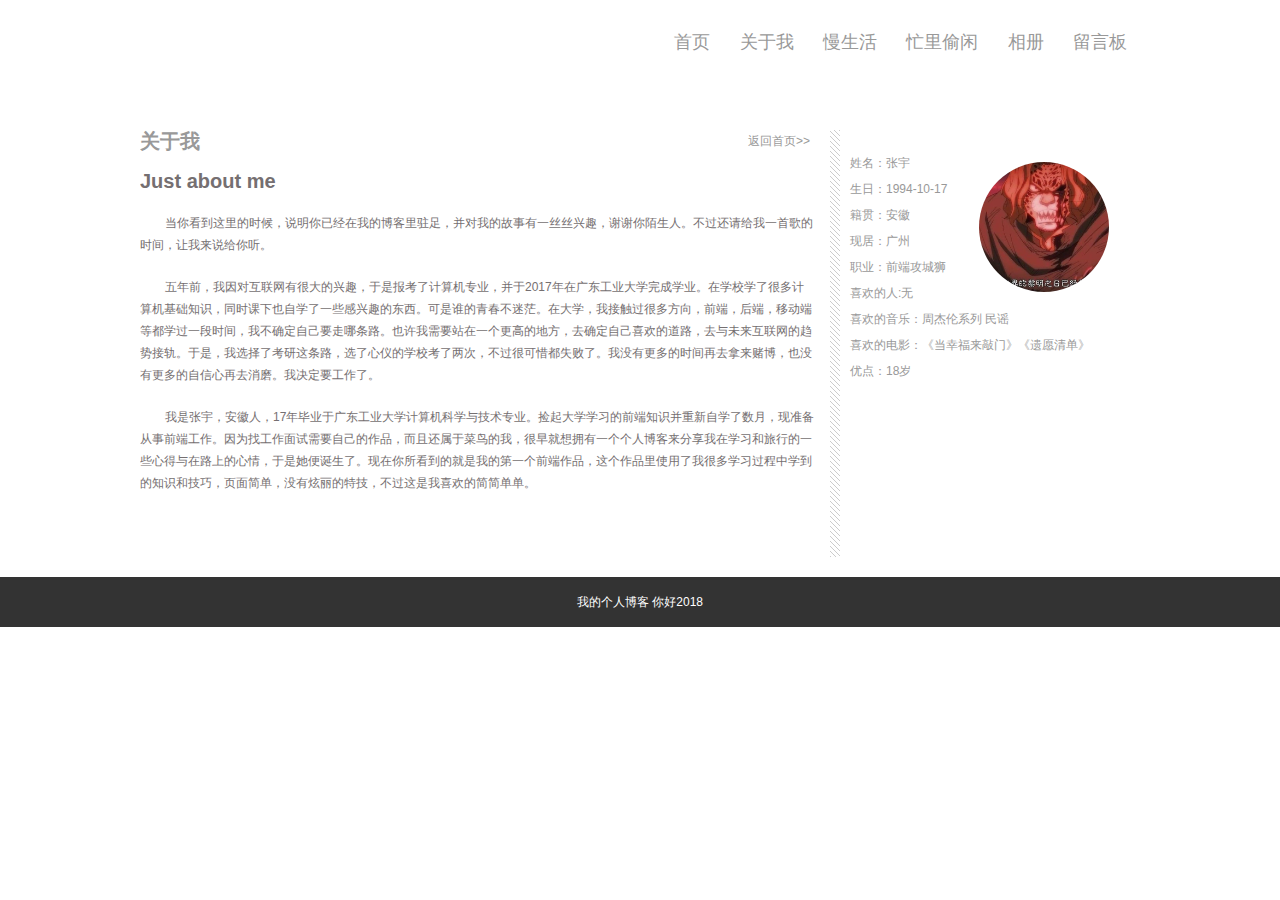
==== aboutme.html @ b1990b12 "第一次上传" ====
<!DOCTYPE html>
<html lang="en">
<head>
	<meta charset="UTF-8">
	<title>Document</title>
	<link rel="stylesheet" type="text/css" href="CSS/aboutme.css">
  <script type="text/javascript" src="JS/jquery-3.3.1.js"></script>
  <script type="text/javascript" src="JS/jquery-migrate-1.4.1.js"></script>
  <script type="text/javascript" src="JS/gotop.js"></script>
</head>
<body>
	<header>
        <!-- nav start-->
        <nav class="topnav" id="topnav"> 
          <ul>
              <li><a href="index.html">首页</a></li>
              <li><a href="aboutme.html">关于我</a></li>
              <li><a href="mark-life.html">慢生活</a></li>
              <li><a href="">忙里偷闲</a></li>
              <li><a href="">相册</a></li>
              <li><a href="">留言板</a></li>
          </ul>
        </nav>
          <!-- nav end -->
    </header>

    <article class="aboutcon">

  <div class="about left">
  	<div class="t_nav"> <span>关于我</span> <a href="index.html" title="网站首页" class="n1">	返回首页&gt;&gt;</a> </div>
    <h2>Just about me</h2>
    <p><span style="font-size: 12px;">当你看到这里的时候，说明你已经在我的博客里驻足，并对我的故事有一丝丝兴趣，谢谢你陌生人。不过还请给我一首歌的时间，让我来说给你听。</span></p>
    <p><span style="font-size: 12px;">五年前，我因对互联网有很大的兴趣，于是报考了计算机专业，并于2017年在广东工业大学完成学业。在学校学了很多计算机基础知识，同时课下也自学了一些感兴趣的东西。可是谁的青春不迷茫。在大学，我接触过很多方向，前端，后端，移动端等都学过一段时间，我不确定自己要走哪条路。也许我需要站在一个更高的地方，去确定自己喜欢的道路，去与未来互联网的趋势接轨。于是，我选择了考研这条路，选了心仪的学校考了两次，不过很可惜都失败了。我没有更多的时间再去拿来赌博，也没有更多的自信心再去消磨。我决定要工作了。
</span></p>
    <p><span style="font-size: 12px;">我是张宇，安徽人，17年毕业于广东工业大学计算机科学与技术专业。捡起大学学习的前端知识并重新自学了数月，现准备从事前端工作。因为找工作面试需要自己的作品，而且还属于菜鸟的我，很早就想拥有一个个人博客来分享我在学习和旅行的一些心得与在路上的心情，于是她便诞生了。现在你所看到的就是我的第一个前端作品，这个作品里使用了我很多学习过程中学到的知识和技巧，页面简单，没有炫丽的特技，不过这是我喜欢的简简单单。</span></p>
    <p><span style="font-size: 12px;"></span></p>
    <p><span style="font-size: 12px;"></span></p>
    <p><span style="font-size: 12px;"></span></p>
    <p><span style="font-size: 16px;">&nbsp;</span></p>
    </div>
  <aside class="right">
    <div class="about_c">
      <div class="avatar"><a href="/" title="我的个人博客"><span>我的个人博客</span></a></div>
    
      <p>姓名：张宇</p>
      <p>生日：1994-10-17</p>
      <p>籍贯：安徽</p>
      <p>现居：广州</p>
      <p>职业：前端攻城狮<br></p>
      <p>喜欢的人:无</p>
      <p>喜欢的音乐：周杰伦系列 民谣</p>
      <p>喜欢的电影：《当幸福来敲门》《遗愿清单》</p>
      <p>优点：18岁</p>
    </div>
  </aside>
</article>
<footer>
        <p class="ft-copyright">我的个人博客 你好2018</p>
        <div id="tbox"> <a id="gotop" href="javascript:void(0)"></a> </div>
    </footer>
</body>
</html>
---- CSS/aboutme.css ----
* { margin: 0; padding: 0 }
body { font: 12px  "Arial", Helvetica, sans-serif; color:#756F71 }
a{ list-style: none; text-decoration: none}
ul,li { list-style: none; }
header { width: 1000px; margin: auto; height:110px; position: relative; overflow: hidden }
 article {
 
	width: 1000px;
	margin: 0 auto;
	overflow: hidden;
}

 nav { float: right; width: 100%; margin: 30px 0 0 0; text-align: right }
/*nav ul{float: right;}*/
nav ul li{display: inline-block;}
nav a { position: relative; display: inline-block; font-size: 18px; color:#999; font-family: "Arial", Helvetica, sans-serif; }
nav a:hover { color:#CC3;}
.topnav a { margin: 0 5px; padding: 0 8px; }
 .left { float: left; width: 70%; overflow: hidden; background: url(../img/r_line.jpg) repeat-y right; line-height:22px; }
.right { float: right;width: 30%; margin-top: 10px;}
 /*.aboutcon{background:url(../img/0008020208276165_b.png) no-repeat bottom right; color:#696969}*/

/*h1.t_nav { border-bottom: #F1F1F1 1px solid;margin-top:40px;  font-size: 12px; font-weight: normal; line-height: 20px; height: 20px; }*/
.t_nav { height: 40px; }
.t_nav a{ display:inline-block; color: #999; float:right; margin-right: 30px;}
.t_nav span{float:left; font-weight:bold;  color:#999;font-size: 20px;display: block;}
.about h2{ font-size:20px; margin-bottom:20px}
.about p{ margin:0 25px 20px 0; text-indent:25px;}
.about{margin:20px 0}



.about_c{margin:20px 0; position:relative;}
.about_c{ padding:10px 0 0 10px; color:#999; line-height:26px; }
.about_c img{ margin:5px 0}
.about_c span{ color:#19A566}
.avatar { float: right; margin:40px; ; width: 130px; height: 130px; border-radius: 100%; overflow: hidden; border: #FFF 4px solid; position:absolute; left:95px; top:-22px; }
.avatar a { display: block; padding-top: 97px; width: 160px; background: url(../img/photo.jpg) no-repeat; background-size: 130px 130px }
.avatar a span { display: block; margin-top: 63px; padding-top: 8px; width: 130px; height: 55px; text-align: center; line-height: 20px; color: #fff; background: rgba(0, 0, 0, .5); -webkit-transition: margin-top .2s ease-in-out; -moz-transition: margin-top .2s ease-in-out; -o-transition: margin-top .2s ease-in-out; transition: margin-top .2s ease-in-out; }
.avatar a:hover span { display: block; margin-top: 0; }
 

 footer { background: #333; width: 100%; clear: both; text-align: center; height:50px; }
.ft-copyright { color: #fff; line-height: 50px; }
#tbox { width: 54px; float: right; position: fixed; right: 50px; bottom: 15px; _position: absolute; _bottom: auto; /*_top:expression(eval(document.documentElement.scrollTop+document.documentElement.clientHeight-this.offsetHeight-(parseInt(this.currentStyle.marginTop, 10)||0)-(parseInt(this.currentStyle.marginBottom, 10)||0)));*/
_margin-bottom: 15px; }/*���IE6�²����� position:fixed ������*/
 #gotop { width: 54px; height: 56px; display: block; background: url(../img/TOP.png) no-repeat #111; box-shadow: 0px 1px 0px rgba(255,255,255,.1), inset 0px 1px 1px rgba(0,0,0,.7); border-radius: 6px; }
 #gotop { background-position: 12px 10px; }
 #gotop:hover { opacity: 0.5 }
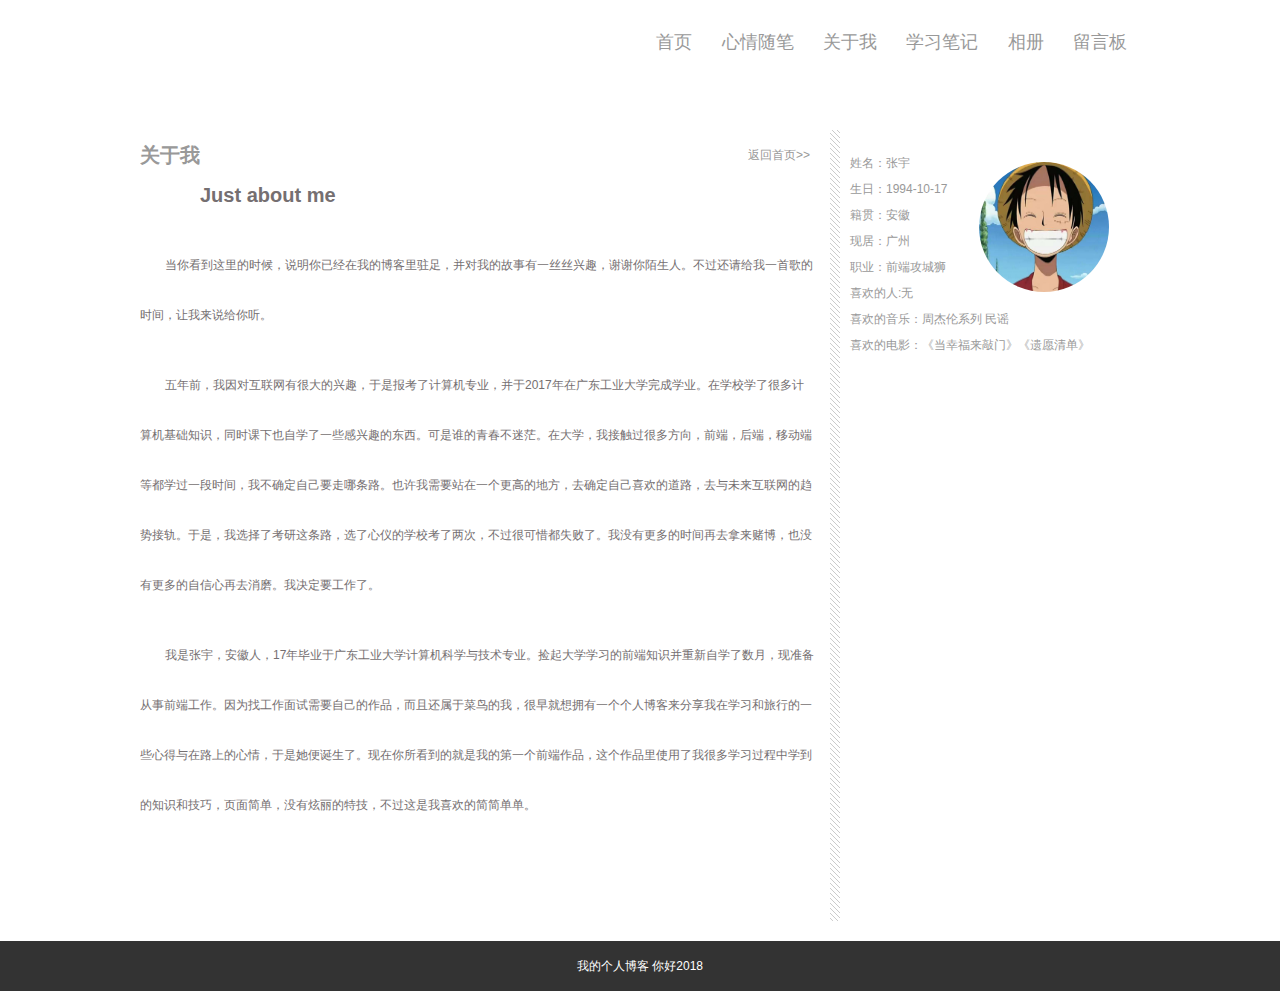
==== commit ba73e0b7: "小调整" ====
--- a/aboutme.html
+++ b/aboutme.html
@@ -1,62 +1,64 @@
 <!DOCTYPE html>
 <html lang="en">
+
 <head>
-	<meta charset="UTF-8">
-	<title>Document</title>
-	<link rel="stylesheet" type="text/css" href="CSS/aboutme.css">
-  <script type="text/javascript" src="JS/jquery-3.3.1.js"></script>
-  <script type="text/javascript" src="JS/jquery-migrate-1.4.1.js"></script>
-  <script type="text/javascript" src="JS/gotop.js"></script>
+    <meta charset="UTF-8">
+    <title>Document</title>
+    <link rel="stylesheet" type="text/css" href="CSS/aboutme.css">
+    <script type="text/javascript" src="JS/jquery-3.3.1.js"></script>
+    <script type="text/javascript" src="JS/jquery-migrate-1.4.1.js"></script>
+    <script type="text/javascript" src="JS/gotop.js"></script>
 </head>
+
 <body>
-	<header>
+    <header>
         <!-- nav start-->
-        <nav class="topnav" id="topnav"> 
-          <ul>
-              <li><a href="index.html">首页</a></li>
-              <li><a href="aboutme.html">关于我</a></li>
-              <li><a href="mark-life.html">慢生活</a></li>
-              <li><a href="">忙里偷闲</a></li>
-              <li><a href="">相册</a></li>
-              <li><a href="">留言板</a></li>
-          </ul>
+        <nav class="topnav" id="topnav">
+            <ul>
+                <li><a href="index.html">首页</a></li>
+                <li><a href="mark-life.html">心情随笔</a></li>
+                <li><a href="aboutme.html">关于我</a></li>
+                <li><a href="">学习笔记</a></li>
+                <li><a href="">相册</a></li>
+                <li><a href="">留言板</a></li>
+            </ul>
         </nav>
-          <!-- nav end -->
+        <!-- nav end -->
     </header>
-
     <article class="aboutcon">
-
-  <div class="about left">
-  	<div class="t_nav"> <span>关于我</span> <a href="index.html" title="网站首页" class="n1">	返回首页&gt;&gt;</a> </div>
-    <h2>Just about me</h2>
-    <p><span style="font-size: 12px;">当你看到这里的时候，说明你已经在我的博客里驻足，并对我的故事有一丝丝兴趣，谢谢你陌生人。不过还请给我一首歌的时间，让我来说给你听。</span></p>
-    <p><span style="font-size: 12px;">五年前，我因对互联网有很大的兴趣，于是报考了计算机专业，并于2017年在广东工业大学完成学业。在学校学了很多计算机基础知识，同时课下也自学了一些感兴趣的东西。可是谁的青春不迷茫。在大学，我接触过很多方向，前端，后端，移动端等都学过一段时间，我不确定自己要走哪条路。也许我需要站在一个更高的地方，去确定自己喜欢的道路，去与未来互联网的趋势接轨。于是，我选择了考研这条路，选了心仪的学校考了两次，不过很可惜都失败了。我没有更多的时间再去拿来赌博，也没有更多的自信心再去消磨。我决定要工作了。
+        <div class="about left">
+            <div class="t_nav"> <span>关于我</span> <a href="index.html" title="网站首页" class="n1">  返回首页&gt;&gt;</a> </div>
+            <h2>Just about me</h2>
+            <p><span style="font-size: 12px;">当你看到这里的时候，说明你已经在我的博客里驻足，并对我的故事有一丝丝兴趣，谢谢你陌生人。不过还请给我一首歌的时间，让我来说给你听。</span></p>
+            <p><span style="font-size: 12px;">五年前，我因对互联网有很大的兴趣，于是报考了计算机专业，并于2017年在广东工业大学完成学业。在学校学了很多计算机基础知识，同时课下也自学了一些感兴趣的东西。可是谁的青春不迷茫。在大学，我接触过很多方向，前端，后端，移动端等都学过一段时间，我不确定自己要走哪条路。也许我需要站在一个更高的地方，去确定自己喜欢的道路，去与未来互联网的趋势接轨。于是，我选择了考研这条路，选了心仪的学校考了两次，不过很可惜都失败了。我没有更多的时间再去拿来赌博，也没有更多的自信心再去消磨。我决定要工作了。
 </span></p>
-    <p><span style="font-size: 12px;">我是张宇，安徽人，17年毕业于广东工业大学计算机科学与技术专业。捡起大学学习的前端知识并重新自学了数月，现准备从事前端工作。因为找工作面试需要自己的作品，而且还属于菜鸟的我，很早就想拥有一个个人博客来分享我在学习和旅行的一些心得与在路上的心情，于是她便诞生了。现在你所看到的就是我的第一个前端作品，这个作品里使用了我很多学习过程中学到的知识和技巧，页面简单，没有炫丽的特技，不过这是我喜欢的简简单单。</span></p>
-    <p><span style="font-size: 12px;"></span></p>
-    <p><span style="font-size: 12px;"></span></p>
-    <p><span style="font-size: 12px;"></span></p>
-    <p><span style="font-size: 16px;">&nbsp;</span></p>
-    </div>
-  <aside class="right">
-    <div class="about_c">
-      <div class="avatar"><a href="/" title="我的个人博客"><span>我的个人博客</span></a></div>
-    
-      <p>姓名：张宇</p>
-      <p>生日：1994-10-17</p>
-      <p>籍贯：安徽</p>
-      <p>现居：广州</p>
-      <p>职业：前端攻城狮<br></p>
-      <p>喜欢的人:无</p>
-      <p>喜欢的音乐：周杰伦系列 民谣</p>
-      <p>喜欢的电影：《当幸福来敲门》《遗愿清单》</p>
-      <p>优点：18岁</p>
-    </div>
-  </aside>
-</article>
-<footer>
+            <p><span style="font-size: 12px;">我是张宇，安徽人，17年毕业于广东工业大学计算机科学与技术专业。捡起大学学习的前端知识并重新自学了数月，现准备从事前端工作。因为找工作面试需要自己的作品，而且还属于菜鸟的我，很早就想拥有一个个人博客来分享我在学习和旅行的一些心得与在路上的心情，于是她便诞生了。现在你所看到的就是我的第一个前端作品，这个作品里使用了我很多学习过程中学到的知识和技巧，页面简单，没有炫丽的特技，不过这是我喜欢的简简单单。</span></p>
+            <p><span style="font-size: 12px;"></span></p>
+            <p><span style="font-size: 12px;"></span></p>
+            <p><span style="font-size: 12px;"></span></p>
+            <p><span style="font-size: 16px;">&nbsp;</span></p>
+        </div>
+        <aside class="right">
+            <div class="about_c">
+                <div class="avatar"><a href="/" title="我的个人博客"><span>我的个人博客</span></a></div>
+                <p>姓名：张宇</p>
+                <p>生日：1994-10-17</p>
+                <p>籍贯：安徽</p>
+                <p>现居：广州</p>
+                <p>职业：前端攻城狮
+                    <br>
+                </p>
+                <p>喜欢的人:无</p>
+                <p>喜欢的音乐：周杰伦系列 民谣</p>
+                <p>喜欢的电影：《当幸福来敲门》《遗愿清单》</p>
+                <p></p>
+            </div>
+        </aside>
+    </article>
+    <footer>
         <p class="ft-copyright">我的个人博客 你好2018</p>
         <div id="tbox"> <a id="gotop" href="javascript:void(0)"></a> </div>
     </footer>
 </body>
+
 </html>--- a/CSS/aboutme.css
+++ b/CSS/aboutme.css
@@ -1,49 +1,216 @@
-* { margin: 0; padding: 0 }
-body { font: 12px  "Arial", Helvetica, sans-serif; color:#756F71 }
-a{ list-style: none; text-decoration: none}
-ul,li { list-style: none; }
-header { width: 1000px; margin: auto; height:110px; position: relative; overflow: hidden }
- article {
- 
-	width: 1000px;
-	margin: 0 auto;
-	overflow: hidden;
-}
-
- nav { float: right; width: 100%; margin: 30px 0 0 0; text-align: right }
+* {
+    margin: 0;
+    padding: 0
+}
+
+body {
+    font: 12px "Arial", Helvetica, sans-serif;
+    color: #756F71
+}
+
+a {
+    list-style: none;
+    text-decoration: none
+}
+
+ul,
+li {
+    list-style: none;
+}
+
+header {
+    width: 1000px;
+    margin: auto;
+    height: 110px;
+    position: relative;
+    overflow: hidden
+}
+
+article {
+
+    width: 1000px;
+    margin: 0 auto;
+    overflow: hidden;
+}
+
+nav {
+    float: right;
+    width: 100%;
+    margin: 30px 0 0 0;
+    text-align: right
+}
+
+
 /*nav ul{float: right;}*/
-nav ul li{display: inline-block;}
-nav a { position: relative; display: inline-block; font-size: 18px; color:#999; font-family: "Arial", Helvetica, sans-serif; }
-nav a:hover { color:#CC3;}
-.topnav a { margin: 0 5px; padding: 0 8px; }
- .left { float: left; width: 70%; overflow: hidden; background: url(../img/r_line.jpg) repeat-y right; line-height:22px; }
-.right { float: right;width: 30%; margin-top: 10px;}
- /*.aboutcon{background:url(../img/0008020208276165_b.png) no-repeat bottom right; color:#696969}*/
-
-/*h1.t_nav { border-bottom: #F1F1F1 1px solid;margin-top:40px;  font-size: 12px; font-weight: normal; line-height: 20px; height: 20px; }*/
-.t_nav { height: 40px; }
-.t_nav a{ display:inline-block; color: #999; float:right; margin-right: 30px;}
-.t_nav span{float:left; font-weight:bold;  color:#999;font-size: 20px;display: block;}
-.about h2{ font-size:20px; margin-bottom:20px}
-.about p{ margin:0 25px 20px 0; text-indent:25px;}
-.about{margin:20px 0}
-
-
-
-.about_c{margin:20px 0; position:relative;}
-.about_c{ padding:10px 0 0 10px; color:#999; line-height:26px; }
-.about_c img{ margin:5px 0}
-.about_c span{ color:#19A566}
-.avatar { float: right; margin:40px; ; width: 130px; height: 130px; border-radius: 100%; overflow: hidden; border: #FFF 4px solid; position:absolute; left:95px; top:-22px; }
-.avatar a { display: block; padding-top: 97px; width: 160px; background: url(../img/photo.jpg) no-repeat; background-size: 130px 130px }
-.avatar a span { display: block; margin-top: 63px; padding-top: 8px; width: 130px; height: 55px; text-align: center; line-height: 20px; color: #fff; background: rgba(0, 0, 0, .5); -webkit-transition: margin-top .2s ease-in-out; -moz-transition: margin-top .2s ease-in-out; -o-transition: margin-top .2s ease-in-out; transition: margin-top .2s ease-in-out; }
-.avatar a:hover span { display: block; margin-top: 0; }
- 
-
- footer { background: #333; width: 100%; clear: both; text-align: center; height:50px; }
-.ft-copyright { color: #fff; line-height: 50px; }
-#tbox { width: 54px; float: right; position: fixed; right: 50px; bottom: 15px; _position: absolute; _bottom: auto; /*_top:expression(eval(document.documentElement.scrollTop+document.documentElement.clientHeight-this.offsetHeight-(parseInt(this.currentStyle.marginTop, 10)||0)-(parseInt(this.currentStyle.marginBottom, 10)||0)));*/
-_margin-bottom: 15px; }/*���IE6�²����� position:fixed ������*/
- #gotop { width: 54px; height: 56px; display: block; background: url(../img/TOP.png) no-repeat #111; box-shadow: 0px 1px 0px rgba(255,255,255,.1), inset 0px 1px 1px rgba(0,0,0,.7); border-radius: 6px; }
- #gotop { background-position: 12px 10px; }
- #gotop:hover { opacity: 0.5 }+
+nav ul li {
+    display: inline-block;
+}
+
+nav a {
+    position: relative;
+    display: inline-block;
+    font-size: 18px;
+    color: #999;
+    font-family: "Arial", Helvetica, sans-serif;
+}
+
+nav a:hover {
+    color: #CC3;
+}
+
+.topnav a {
+    margin: 0 5px;
+    padding: 0 8px;
+}
+
+.left {
+    float: left;
+    width: 70%;
+    overflow: hidden;
+    background: url(../img/r_line.jpg) repeat-y right;
+    line-height: 50px;
+}
+
+.right {
+    float: right;
+    width: 30%;
+    margin-top: 10px;
+}
+
+.t_nav {
+    height: 40px;
+}
+
+.t_nav a {
+    display: inline-block;
+    color: #999;
+    float: right;
+    margin-right: 30px;
+}
+
+.t_nav span {
+    float: left;
+    font-weight: bold;
+    color: #999;
+    font-size: 20px;
+    display: block;
+}
+
+.about h2 {
+    font-size: 20px;
+    margin-bottom: 20px
+}
+
+.about p {
+    margin: 0 25px 20px 0;
+    text-indent: 25px;
+}
+.about {
+    margin: 20px 0
+}
+.about_c {
+    margin: 20px 0;
+    position: relative;
+}
+
+.about_c {
+    padding: 10px 0 0 10px;
+    color: #999;
+    line-height: 26px;
+}
+
+.about_c img {
+    margin: 5px 0
+}
+
+.about_c span {
+    color: #19A566
+}
+
+.avatar {
+    float: right;
+    margin: 40px;
+    ;
+    width: 130px;
+    height: 130px;
+    border-radius: 100%;
+    overflow: hidden;
+    border: #FFF 4px solid;
+    position: absolute;
+    left: 95px;
+    top: -22px;
+}
+
+.avatar a {
+    display: block;
+    padding-top: 97px;
+    width: 160px;
+    background: url(../img/picture/photo.jpg) no-repeat;
+    background-size: 130px 130px
+}
+
+.avatar a span {
+    display: block;
+    margin-top: 63px;
+    padding-top: 8px;
+    width: 130px;
+    height: 55px;
+    text-align: center;
+    line-height: 20px;
+    color: #fff;
+    background: rgba(0, 0, 0, .5);
+    -webkit-transition: margin-top .2s ease-in-out;
+    -moz-transition: margin-top .2s ease-in-out;
+    -o-transition: margin-top .2s ease-in-out;
+    transition: margin-top .2s ease-in-out;
+}
+
+.avatar a:hover span {
+    display: block;
+    margin-top: 0;
+}
+
+
+footer {
+    background: #333;
+    width: 100%;
+    clear: both;
+    text-align: center;
+    height: 50px;
+}
+
+.ft-copyright {
+    color: #fff;
+    line-height: 50px;
+}
+
+#tbox {
+    width: 54px;
+    float: right;
+    position: fixed;
+    right: 50px;
+    bottom: 15px;
+    _position: absolute;
+    _bottom: auto;
+   
+    _margin-bottom: 15px;
+}
+
+
+#gotop {
+    width: 54px;
+    height: 56px;
+    display: block;
+    background: url(../img/TOP.png) no-repeat #111;
+    box-shadow: 0px 1px 0px rgba(255, 255, 255, .1), inset 0px 1px 1px rgba(0, 0, 0, .7);
+    border-radius: 6px;
+}
+
+#gotop {
+    background-position: 12px 10px;
+}
+
+#gotop:hover {
+    opacity: 0.5
+}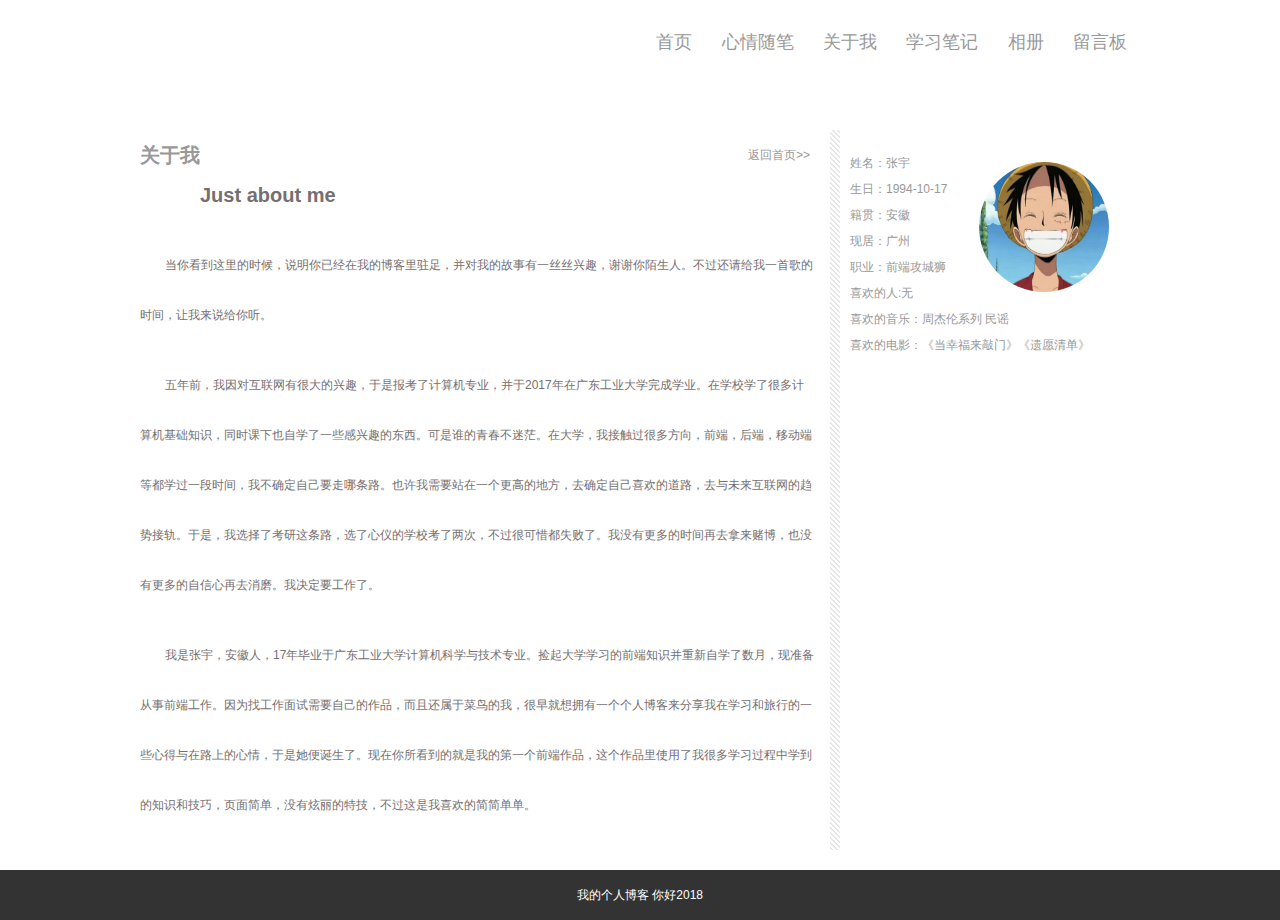
==== commit 6da97431: "代码清洁" ====
--- a/aboutme.html
+++ b/aboutme.html
@@ -36,7 +36,7 @@
             <p><span style="font-size: 12px;"></span></p>
             <p><span style="font-size: 12px;"></span></p>
             <p><span style="font-size: 12px;"></span></p>
-            <p><span style="font-size: 16px;">&nbsp;</span></p>
+            <p><span style="font-size: 16px;"></span></p>
         </div>
         <aside class="right">
             <div class="about_c">
@@ -45,9 +45,7 @@
                 <p>生日：1994-10-17</p>
                 <p>籍贯：安徽</p>
                 <p>现居：广州</p>
-                <p>职业：前端攻城狮
-                    <br>
-                </p>
+                <p>职业：前端攻城狮</p>
                 <p>喜欢的人:无</p>
                 <p>喜欢的音乐：周杰伦系列 民谣</p>
                 <p>喜欢的电影：《当幸福来敲门》《遗愿清单》</p>
